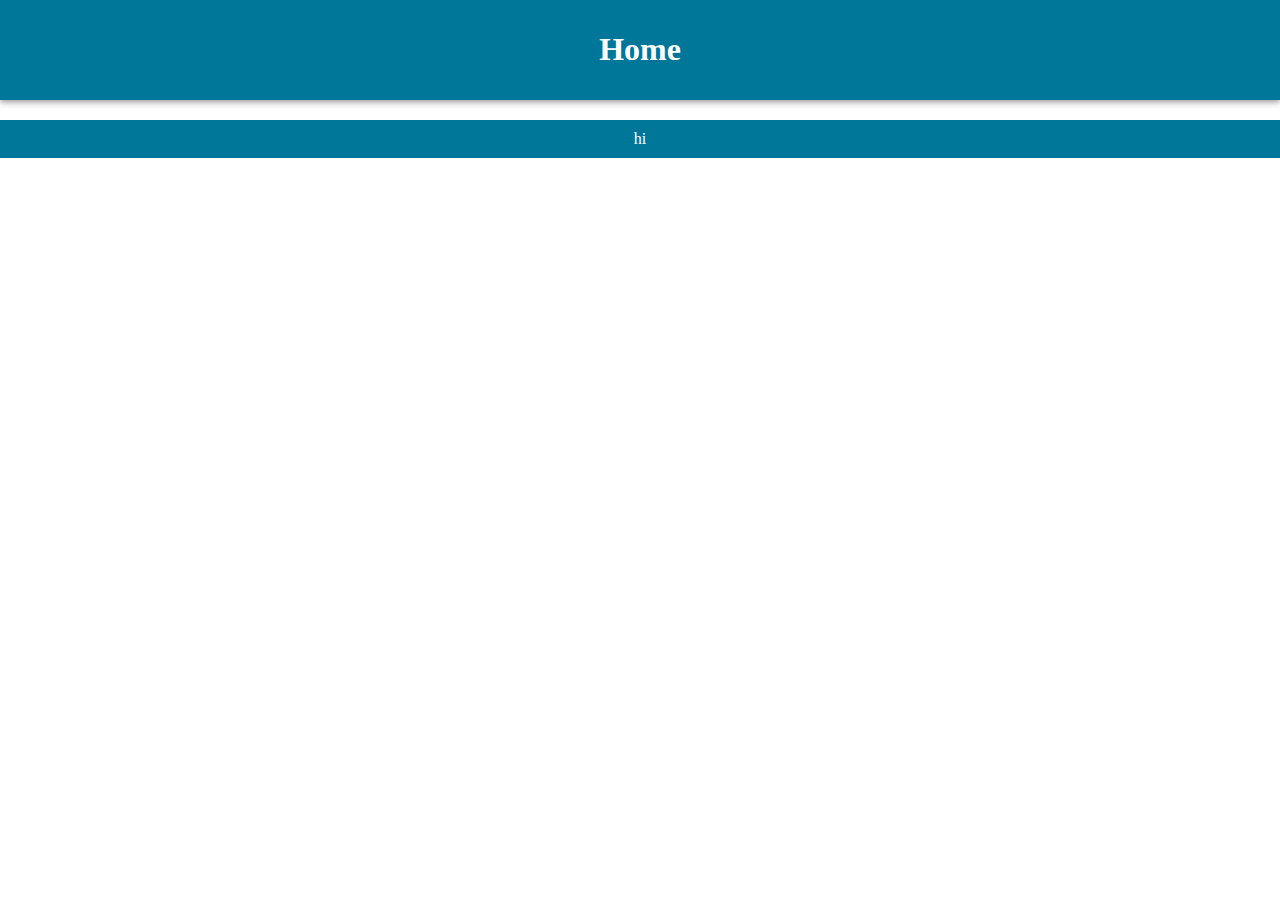
==== index.html @ f6df5423 "initial commit" ====
<html>
<head>

<link rel="stylesheet" href="css/main.css">
<link rel="stylesheet" href="css/home.css">

<title>Hunt Garden Beds</title>

</head>
<body>

<div class="theme">
    <div class="header | container dark-element">
        <h1>Home</h1>
    </div>
    <div class="container"></div>
    <div class="container dark-element">hi</div>
</div>

</body>
</html>
---- css/main.css ----
* { box-sizing: border-box; }
html, body { padding: 0; margin: 0; }

.theme {
    --primary: #079;
    --col: #fff;
}

.dark-element {
    --bg: var(--primary, #555);
    --text: #fff;
    --shadow: 0px 2px 4px -1px rgba(0,0,0,0.2), 
              0px 4px 5px 0px rgba(0,0,0,0.14), 
              0px 1px 10px 0px rgba(0,0,0,0.12);

    background-color: var(--bg);
    color: var(--text);
}

.wrapper {
    position: relative;
}

.container {
    position: relative;
    display: flex;
    flex-wrap: wrap;
    align-items: center;
    justify-content: center;
    padding: 10px;
    width: 100%;
}

.header {
    background-color: var(--bg);
    color: var(--text);
    box-shadow: var(--shadow);
}
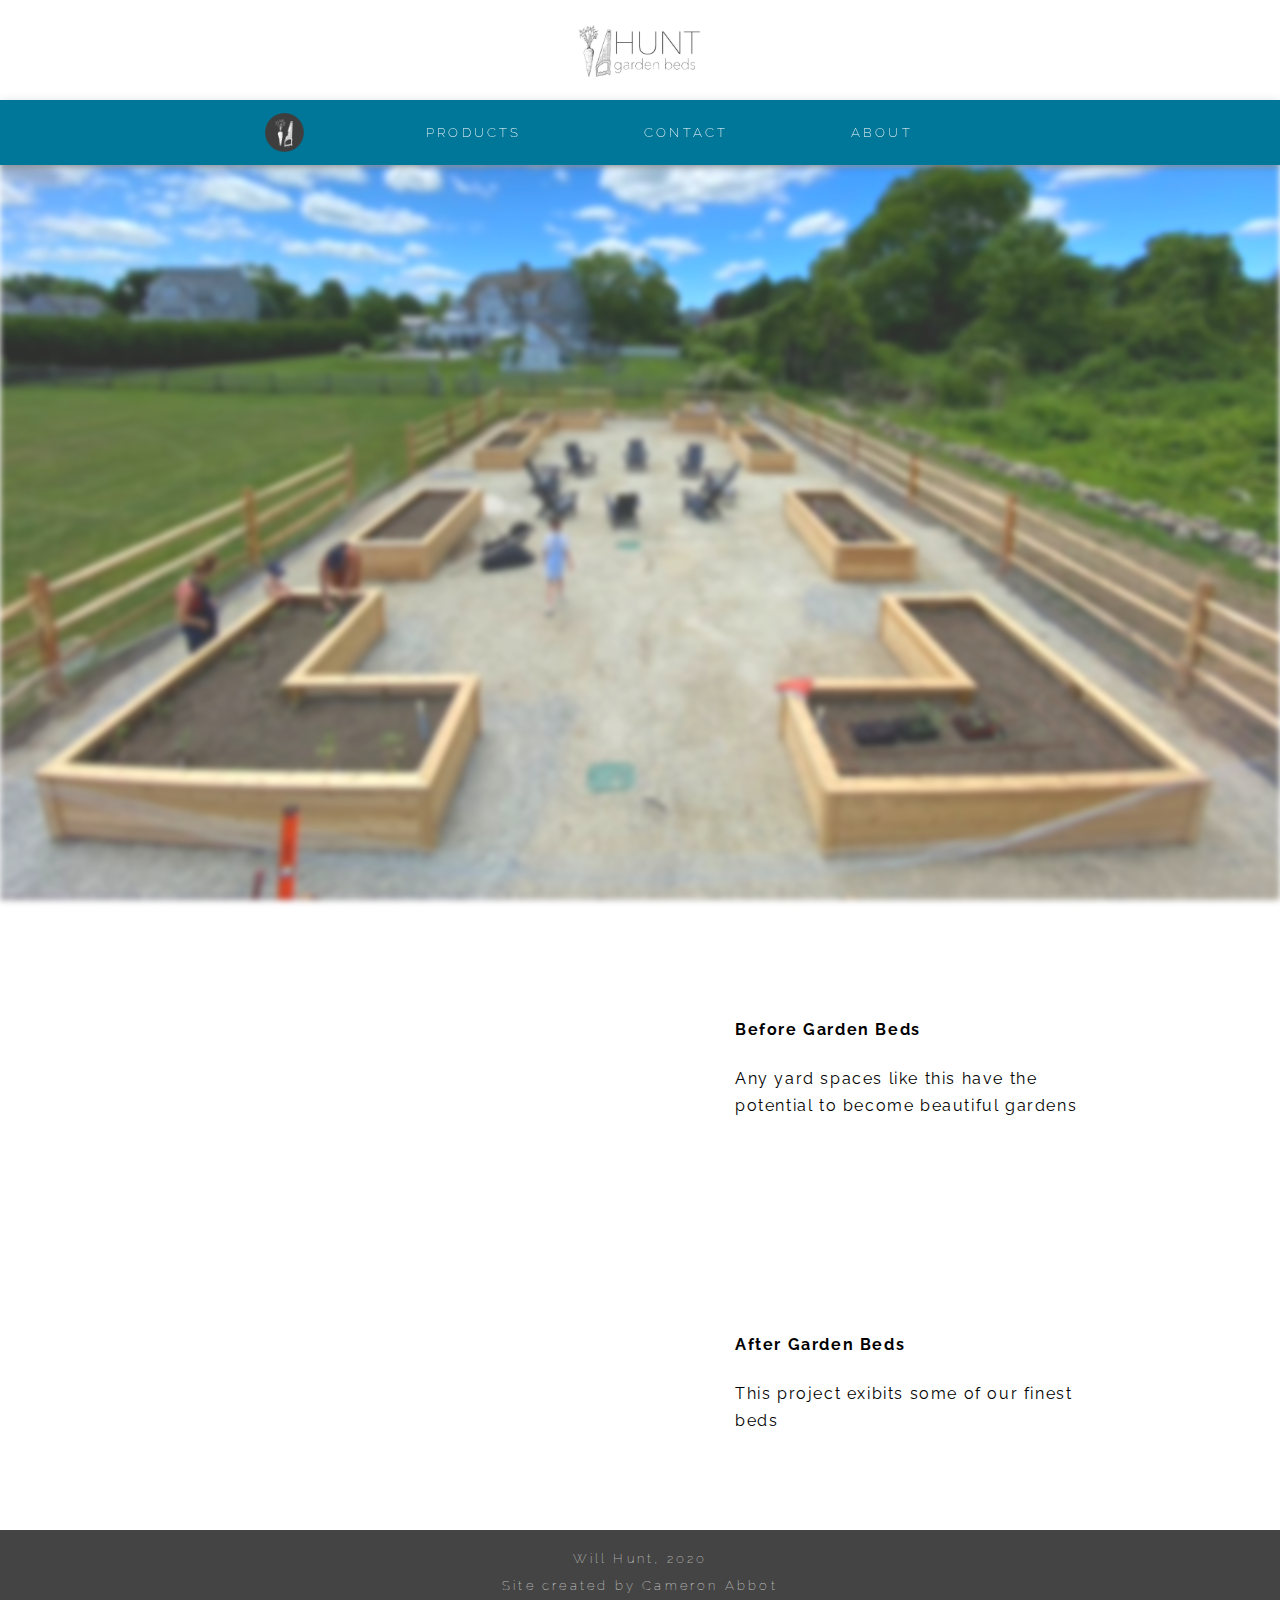
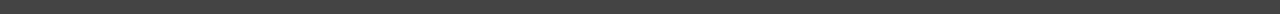
==== commit 4c5c642a: "added before/after, footer" ====
--- a/index.html
+++ b/index.html
@@ -3,19 +3,55 @@
 
 <link rel="stylesheet" href="css/main.css">
 <link rel="stylesheet" href="css/home.css">
+<link href="https://fonts.googleapis.com/css2?family=Raleway:wght@200;400&display=swap" rel="stylesheet">
+<meta name="viewport" content="width=device-width, initial-scale=1, maximum-scale=1, user-scalable=0"/>
 
+<link rel="icon" type="image/png" href="img/favicon2.png">
 <title>Hunt Garden Beds</title>
 
 </head>
 <body>
 
-<div class="theme">
-    <div class="header | container dark-element">
-        <h1>Home</h1>
+<div class="theme responsive">
+    <div class="header-top | container | padded">
+        <img src="img/logo-text.jpeg" alt="Hunt Garden Beds" height="60rem">
     </div>
-    <div class="container"></div>
-    <div class="container dark-element">hi</div>
+    <header class="header | container dark-element space-evenly">
+        <a href="" class="link nav-text">
+            <img src="img/logo-bg-dark.png" alt="logo" height="60%">
+            <!-- <spa>HOME</span> -->
+        </a>
+        <a href="" class="link nav-text"><span>PRODUCTS</span></a>
+        <a href="" class="link nav-text"><span>CONTACT</span></a>
+        <a href="about" class="link nav-text"><span>ABOUT</span></a>
+    </header>
+    <div class="home-img-container">
+        <div class="bg-img home-img"></div>
+        <!-- <span style="font-size: 5em; filter: none; bottom: 0; position: absolute;">I'm Will Hunt</span> -->
+    </div>
+    <div class="container">
+        <div class="container | space-evenly padded-below">
+            <img src="img/before-garden.jpeg" alt="before garden" class="element hidden">
+            <div class="padded element">
+                <h4>Before Garden Beds</h4>
+                <p>Any yard spaces like this have the potential to become beautiful gardens</p>
+            </div>
+        </div>
+        <div class="container space-evenly padded-below">
+            <img src="img/garden2.jpeg" alt="after garden" class="element hidden">
+            <div class="padded element">
+                <h4>After Garden Beds</h4>
+                <p>This project exibits some of our finest beds</p>
+            </div>
+        </div>
+    </div>
+    <div class="footer | container dark-element padded">
+        Will Hunt, 2020
+        <br>
+        <span>Site created by <a href="https://cameronabbot.ml" class="link">Cameron Abbot</a></span>
+    </div>
 </div>
 
+<script src="js/main.js"></script>
 </body>
 </html>
--- a/css/main.css
+++ b/css/main.css
@@ -3,7 +3,18 @@
 
 .theme {
     --primary: #079;
+    --tertiary: #444;
     --col: #fff;
+    --font: 'Raleway', sans-serif;
+
+    font-family: var(--font);
+    line-height: 1.7em;
+    letter-spacing: 0.1rem;
+}
+
+.responsive {
+    /* Changes with viewport */
+    --header-height: 56px;
 }
 
 .dark-element {
@@ -17,9 +28,9 @@
     color: var(--text);
 }
 
-.wrapper {
+/* .wrapper {
     position: relative;
-}
+} */
 
 .container {
     position: relative;
@@ -27,12 +38,91 @@
     flex-wrap: wrap;
     align-items: center;
     justify-content: center;
-    padding: 10px;
     width: 100%;
+}
+
+.space-evenly {
+    justify-content: space-evenly;
+}
+
+.element {
+    width: 100%;
+    max-width: 400px;
+}
+
+.padded {
+    padding: 15px;
+}
+
+.padded-below {
+    padding-top: 15px;
+}
+
+.bg-img {
+    background-size: cover;
+    background-position: center;
+}
+
+.link {
+    text-decoration: none;
+    color: unset;
+    position: cursor;
+    outline: none;
 }
 
 .header {
     background-color: var(--bg);
     color: var(--text);
     box-shadow: var(--shadow);
-}+    height: var(--header-height, 70px);
+    font-weight: 200;
+    position: sticky;
+    top: 0;
+    z-index: 1;
+    flex-wrap: nowrap;
+}
+
+.nav-text {
+    padding: 10px;
+    font-size: 0.8em;
+}
+
+.hidden {
+    opacity: 0;
+}
+
+.fade-in {
+    animation: fade-in ease 1s;
+}
+
+.footer {
+    background-color: var(--tertiary, #444);
+    font-weight: lighter;
+    font-size: 0.8rem;
+    flex-direction: column;
+    letter-spacing: 0.2rem;
+}
+
+@keyframes fade-in {
+    0% {
+        opacity: 0;
+        transform: translateY(8px);
+    }
+    100% {
+        opacity: 1;
+        transform: none;
+    }
+}
+
+@media only screen and (min-width: 500px) {
+    .responsive {
+        --header-height: 65px;
+    }
+    .header {
+        justify-content: center;
+    }
+    .nav-text {
+        margin-right: 8vw;
+        letter-spacing: 0.2rem;
+    }
+}
--- a/css/home.css
+++ b/css/home.css
@@ -0,0 +1,13 @@
+.home-img {
+    background-image: url("../img/garden1b.jpeg");
+    filter: blur(3px) contrast(70%) brightness(120%) saturate(150%);
+    height: 100%;
+}
+
+.home-img-container {
+    height: calc(100vh - 100px - var(--header-height));
+}
+
+.header-top {
+    height: 100px;
+}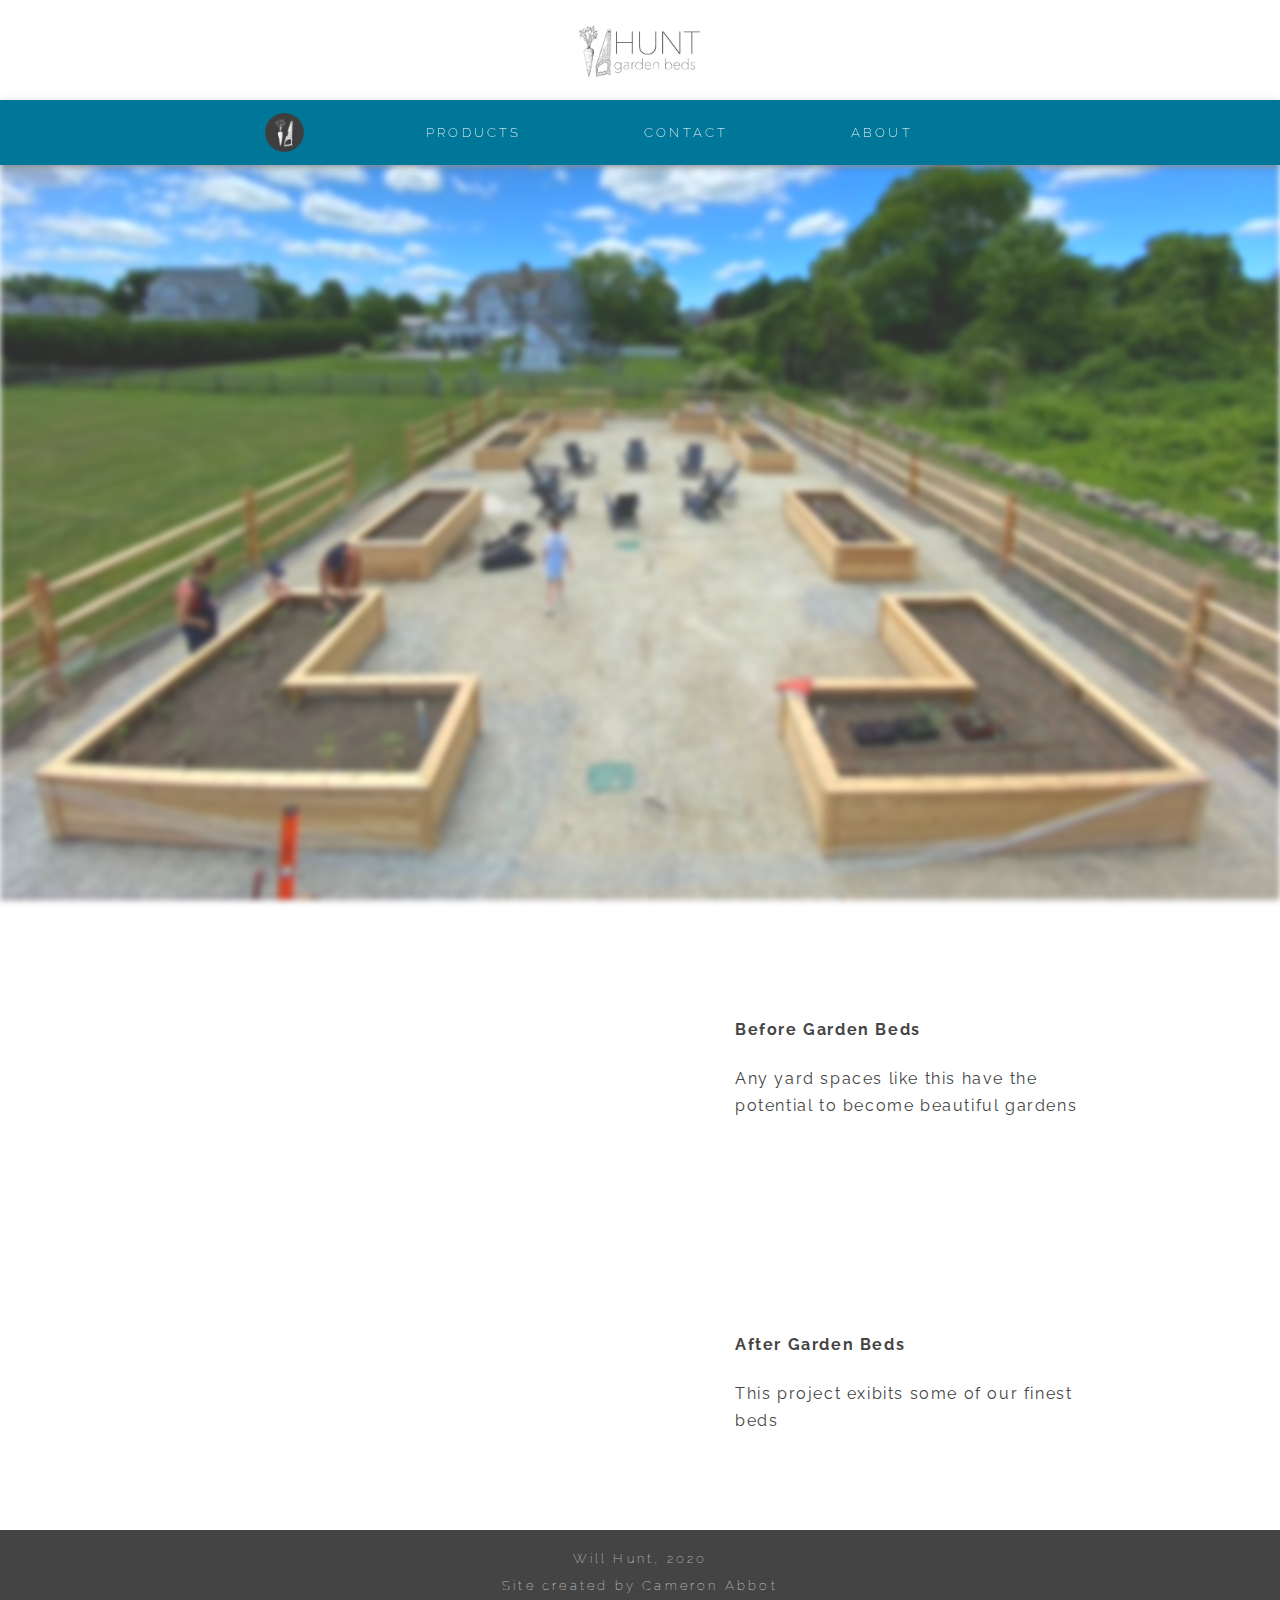
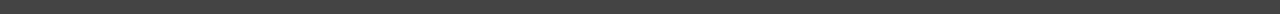
==== commit e19531f7: "added about info" ====
--- a/index.html
+++ b/index.html
@@ -3,7 +3,7 @@
 
 <link rel="stylesheet" href="css/main.css">
 <link rel="stylesheet" href="css/home.css">
-<link href="https://fonts.googleapis.com/css2?family=Raleway:wght@200;400&display=swap" rel="stylesheet">
+<link href="https://fonts.googleapis.com/css2?family=Raleway:wght@200;400;700&display=swap" rel="stylesheet">
 <meta name="viewport" content="width=device-width, initial-scale=1, maximum-scale=1, user-scalable=0"/>
 
 <link rel="icon" type="image/png" href="img/favicon2.png">
--- a/css/main.css
+++ b/css/main.css
@@ -8,6 +8,7 @@
     --font: 'Raleway', sans-serif;
 
     font-family: var(--font);
+    color: var(--tertiary);
     line-height: 1.7em;
     letter-spacing: 0.1rem;
 }
@@ -28,6 +29,15 @@
     color: var(--text);
 }
 
+.emphasize {
+    color: var(--primary);
+    font-weight: bold;
+}
+
+.indent {
+    margin-right: 0.5in;
+}
+
 /* .wrapper {
     position: relative;
 } */
@@ -39,6 +49,10 @@
     align-items: center;
     justify-content: center;
     width: 100%;
+}
+
+.flex-col {
+    flex-direction: column;
 }
 
 .space-evenly {
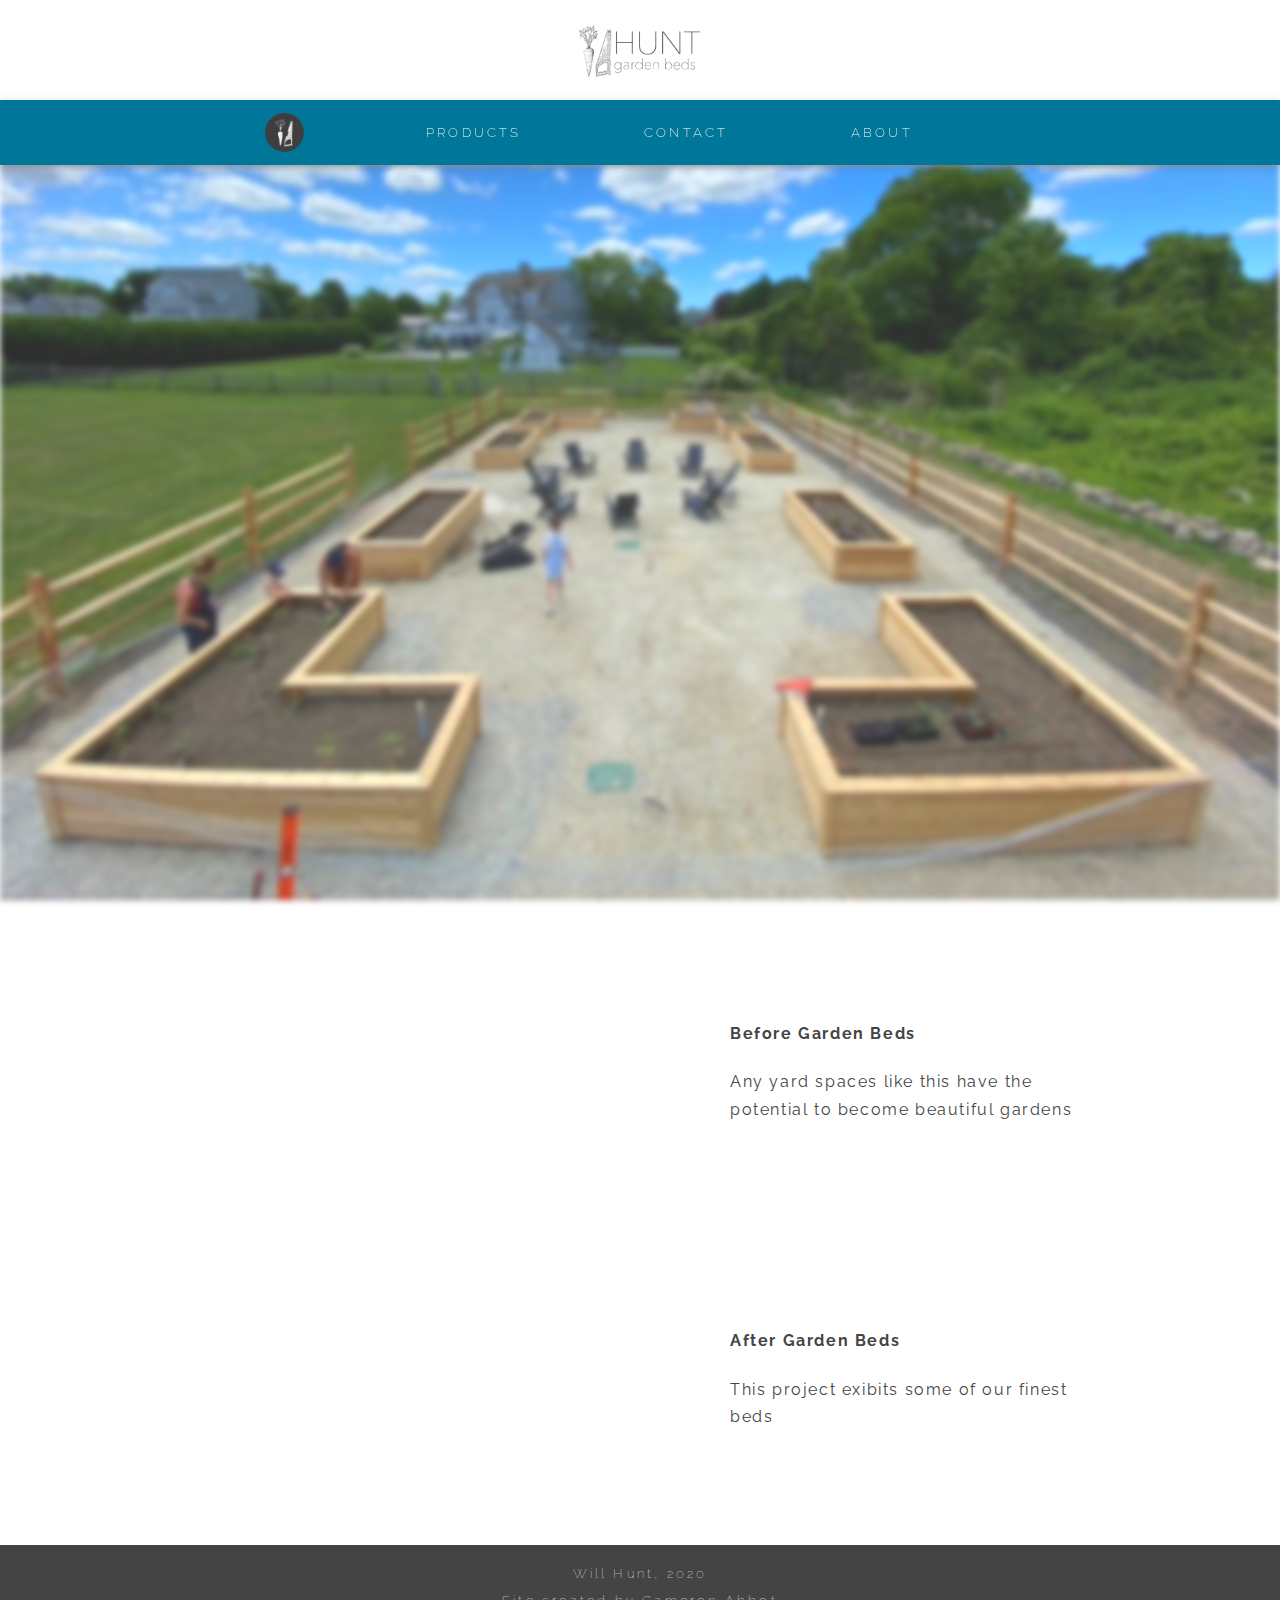
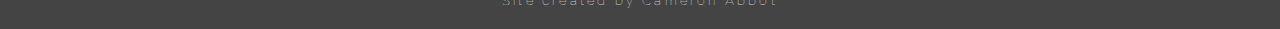
==== commit c3870d40: "fixed padding home" ====
--- a/index.html
+++ b/index.html
@@ -29,16 +29,16 @@
         <div class="bg-img home-img"></div>
         <!-- <span style="font-size: 5em; filter: none; bottom: 0; position: absolute;">I'm Will Hunt</span> -->
     </div>
-    <div class="container">
-        <div class="container | space-evenly padded-below">
-            <img src="img/before-garden.jpeg" alt="before garden" class="element hidden">
+    <div class="container padded">
+        <div class="container | space-evenly">
+            <img src="img/before-garden.jpeg" alt="before garden" class="padded element hidden">
             <div class="padded element">
                 <h4>Before Garden Beds</h4>
                 <p>Any yard spaces like this have the potential to become beautiful gardens</p>
             </div>
         </div>
-        <div class="container space-evenly padded-below">
-            <img src="img/garden2.jpeg" alt="after garden" class="element hidden">
+        <div class="container space-evenly">
+            <img src="img/garden2.jpeg" alt="after garden" class="padded element hidden">
             <div class="padded element">
                 <h4>After Garden Beds</h4>
                 <p>This project exibits some of our finest beds</p>
--- a/css/main.css
+++ b/css/main.css
@@ -69,7 +69,7 @@
 }
 
 .padded-below {
-    padding-top: 15px;
+    padding-bottom: 15px;
 }
 
 .bg-img {
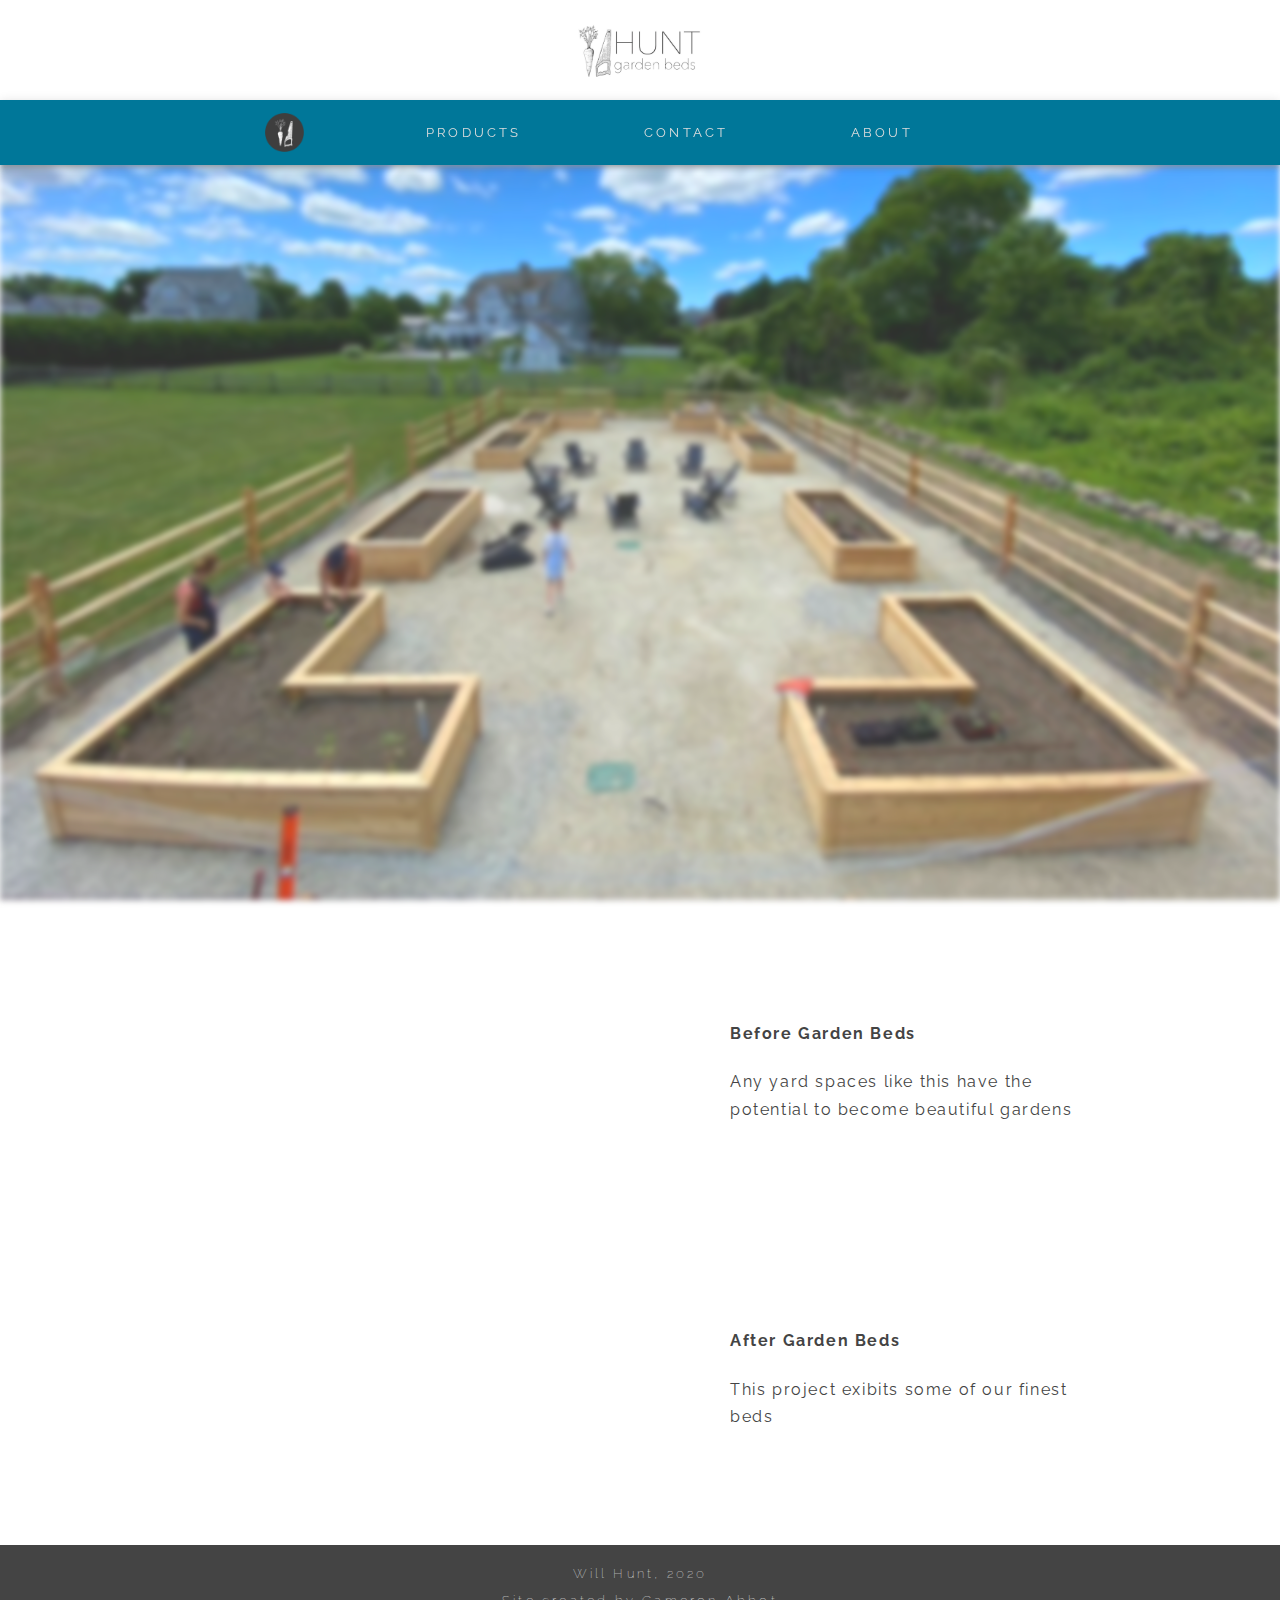
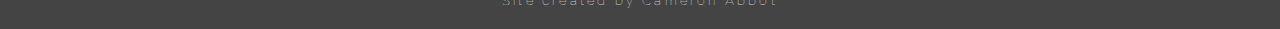
==== commit b5315771: "about - transitions" ====
--- a/index.html
+++ b/index.html
@@ -6,7 +6,7 @@
 <link href="https://fonts.googleapis.com/css2?family=Raleway:wght@200;400;700&display=swap" rel="stylesheet">
 <meta name="viewport" content="width=device-width, initial-scale=1, maximum-scale=1, user-scalable=0"/>
 
-<link rel="icon" type="image/png" href="img/favicon2.png">
+<link rel="icon" type="image/png" href="img/favicon.ico">
 <title>Hunt Garden Beds</title>
 
 </head>
@@ -14,16 +14,18 @@
 
 <div class="theme responsive">
     <div class="header-top | container | padded">
-        <img src="img/logo-text.jpeg" alt="Hunt Garden Beds" height="60rem">
+        <a href="">
+            <img src="img/logo-text.jpeg" alt="Hunt Garden Beds" height="60rem">
+        </a>
     </div>
     <header class="header | container dark-element space-evenly">
         <a href="" class="link nav-text">
             <img src="img/logo-bg-dark.png" alt="logo" height="60%">
             <!-- <spa>HOME</span> -->
         </a>
-        <a href="" class="link nav-text"><span>PRODUCTS</span></a>
-        <a href="" class="link nav-text"><span>CONTACT</span></a>
-        <a href="about" class="link nav-text"><span>ABOUT</span></a>
+        <a href="products/" class="link nav-text"><span>PRODUCTS</span></a>
+        <a href="contact/" class="link nav-text"><span>CONTACT</span></a>
+        <a href="about/" class="link nav-text"><span>ABOUT</span></a>
     </header>
     <div class="home-img-container">
         <div class="bg-img home-img"></div>
--- a/css/main.css
+++ b/css/main.css
@@ -6,6 +6,7 @@
     --tertiary: #444;
     --col: #fff;
     --font: 'Raleway', sans-serif;
+    --light-gray: #ddd;
 
     font-family: var(--font);
     color: var(--tertiary);
@@ -15,7 +16,7 @@
 
 .responsive {
     /* Changes with viewport */
-    --header-height: 56px;
+    --header-height: 60px;
 }
 
 .dark-element {
@@ -89,7 +90,7 @@
     color: var(--text);
     box-shadow: var(--shadow);
     height: var(--header-height, 70px);
-    font-weight: 200;
+    font-weight: 400;
     position: sticky;
     top: 0;
     z-index: 1;
@@ -99,6 +100,13 @@
 .nav-text {
     padding: 10px;
     font-size: 0.8em;
+    color: var(--light-gray);
+    --active: #fff;
+}
+
+.active {
+    color: var(--active);
+    font-weight: bold;
 }
 
 .hidden {
@@ -107,14 +115,6 @@
 
 .fade-in {
     animation: fade-in ease 1s;
-}
-
-.footer {
-    background-color: var(--tertiary, #444);
-    font-weight: lighter;
-    font-size: 0.8rem;
-    flex-direction: column;
-    letter-spacing: 0.2rem;
 }
 
 @keyframes fade-in {
@@ -128,7 +128,7 @@
     }
 }
 
-@media only screen and (min-width: 500px) {
+@media (min-width: 500px) {
     .responsive {
         --header-height: 65px;
     }
--- a/css/home.css
+++ b/css/home.css
@@ -10,4 +10,13 @@
 
 .header-top {
     height: 100px;
+}
+
+.footer {
+    background-color: var(--tertiary, #444);
+    font-weight: lighter;
+    font-size: 0.8rem;
+    flex-direction: column;
+    letter-spacing: 0.2rem;
+    /* color: var(--light-gray); */
 }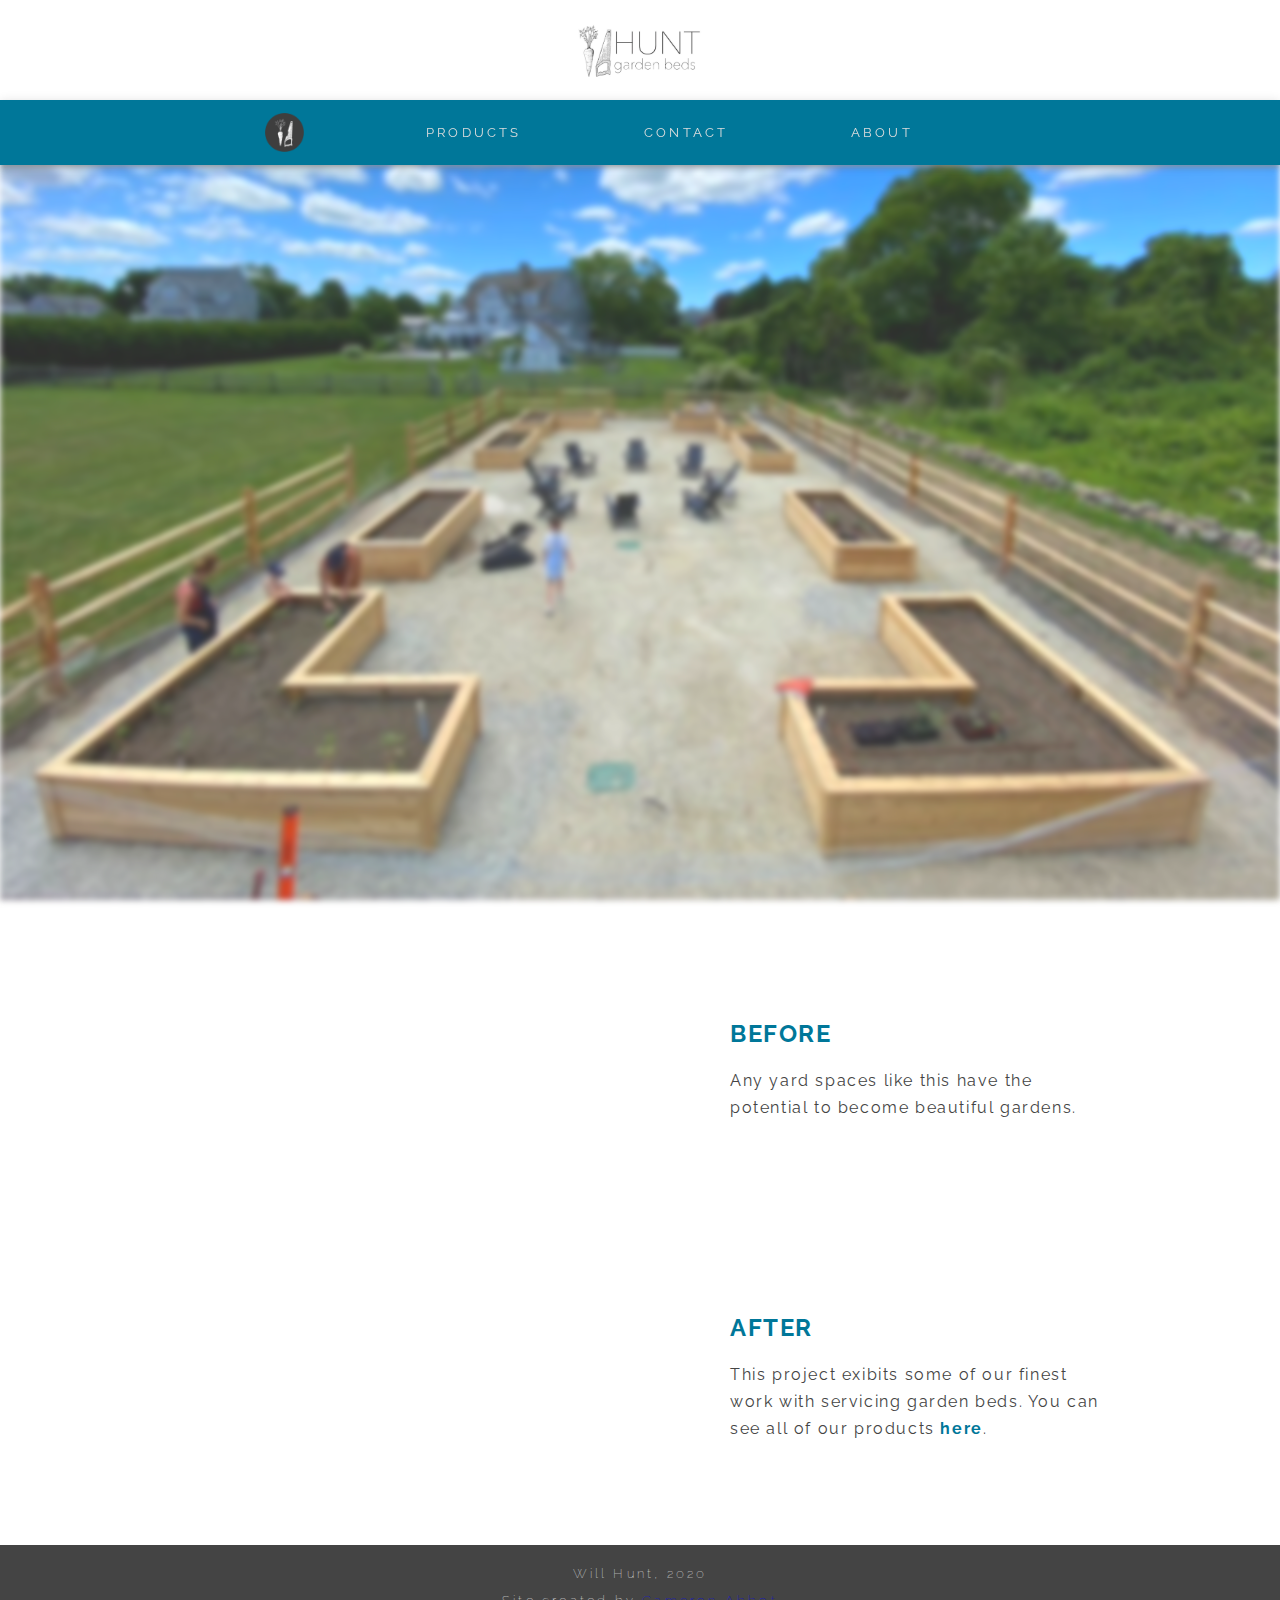
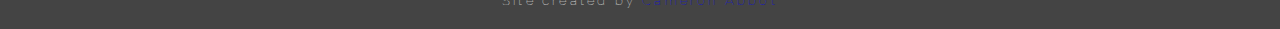
==== commit 87483cdb: "changes home page" ====
--- a/index.html
+++ b/index.html
@@ -35,15 +35,20 @@
         <div class="container | space-evenly">
             <img src="img/before-garden.jpeg" alt="before garden" class="padded element hidden">
             <div class="padded element">
-                <h4>Before Garden Beds</h4>
-                <p>Any yard spaces like this have the potential to become beautiful gardens</p>
+                <h2 class="emphasize">BEFORE</h2>
+                <p>
+                    Any yard spaces like this have the potential to become beautiful gardens.
+                </p>
             </div>
         </div>
         <div class="container space-evenly">
             <img src="img/garden2.jpeg" alt="after garden" class="padded element hidden">
             <div class="padded element">
-                <h4>After Garden Beds</h4>
-                <p>This project exibits some of our finest beds</p>
+                <h2 class="emphasize">AFTER</h2>
+                <p>
+                    This project exibits some of our finest work with servicing garden beds.
+                    You can see all of our products <a href="/products/" class="link emphasize">here</a>.
+                </p>
             </div>
         </div>
     </div>
--- a/css/main.css
+++ b/css/main.css
@@ -65,13 +65,13 @@
     max-width: 400px;
 }
 
-.padded {
-    padding: 15px;
-}
+.padded { padding: 15px; }
+.padded-below { padding-bottom: 15px; }
+.padded-text { padding: 0.3rem 0; }
+/* .no-padding { padding: 0; } */
 
-.padded-below {
-    padding-bottom: 15px;
-}
+.margin-above { margin-top: 0.8rem; }
+/* .no-margin { margin: 0 } */
 
 .bg-img {
     background-size: cover;
@@ -80,8 +80,31 @@
 
 .link {
     text-decoration: none;
-    color: unset;
+    /* color: unset; */
     position: cursor;
+    outline: none;
+}
+
+.form {
+    align-items: flex-start;
+    margin: 0;
+    max-width: 30rem;
+}
+
+.input {
+    padding: 0.8rem 0.5rem;
+    border: 0.1rem solid var(--light-gray);
+}
+
+.input:focus {
+    border-color: var(--primary);
+}
+
+.btn {
+    padding: 0.7rem 1.5rem;
+    background-color: var(--primary);
+    color: var(--col);
+    border: none;
     outline: none;
 }
 
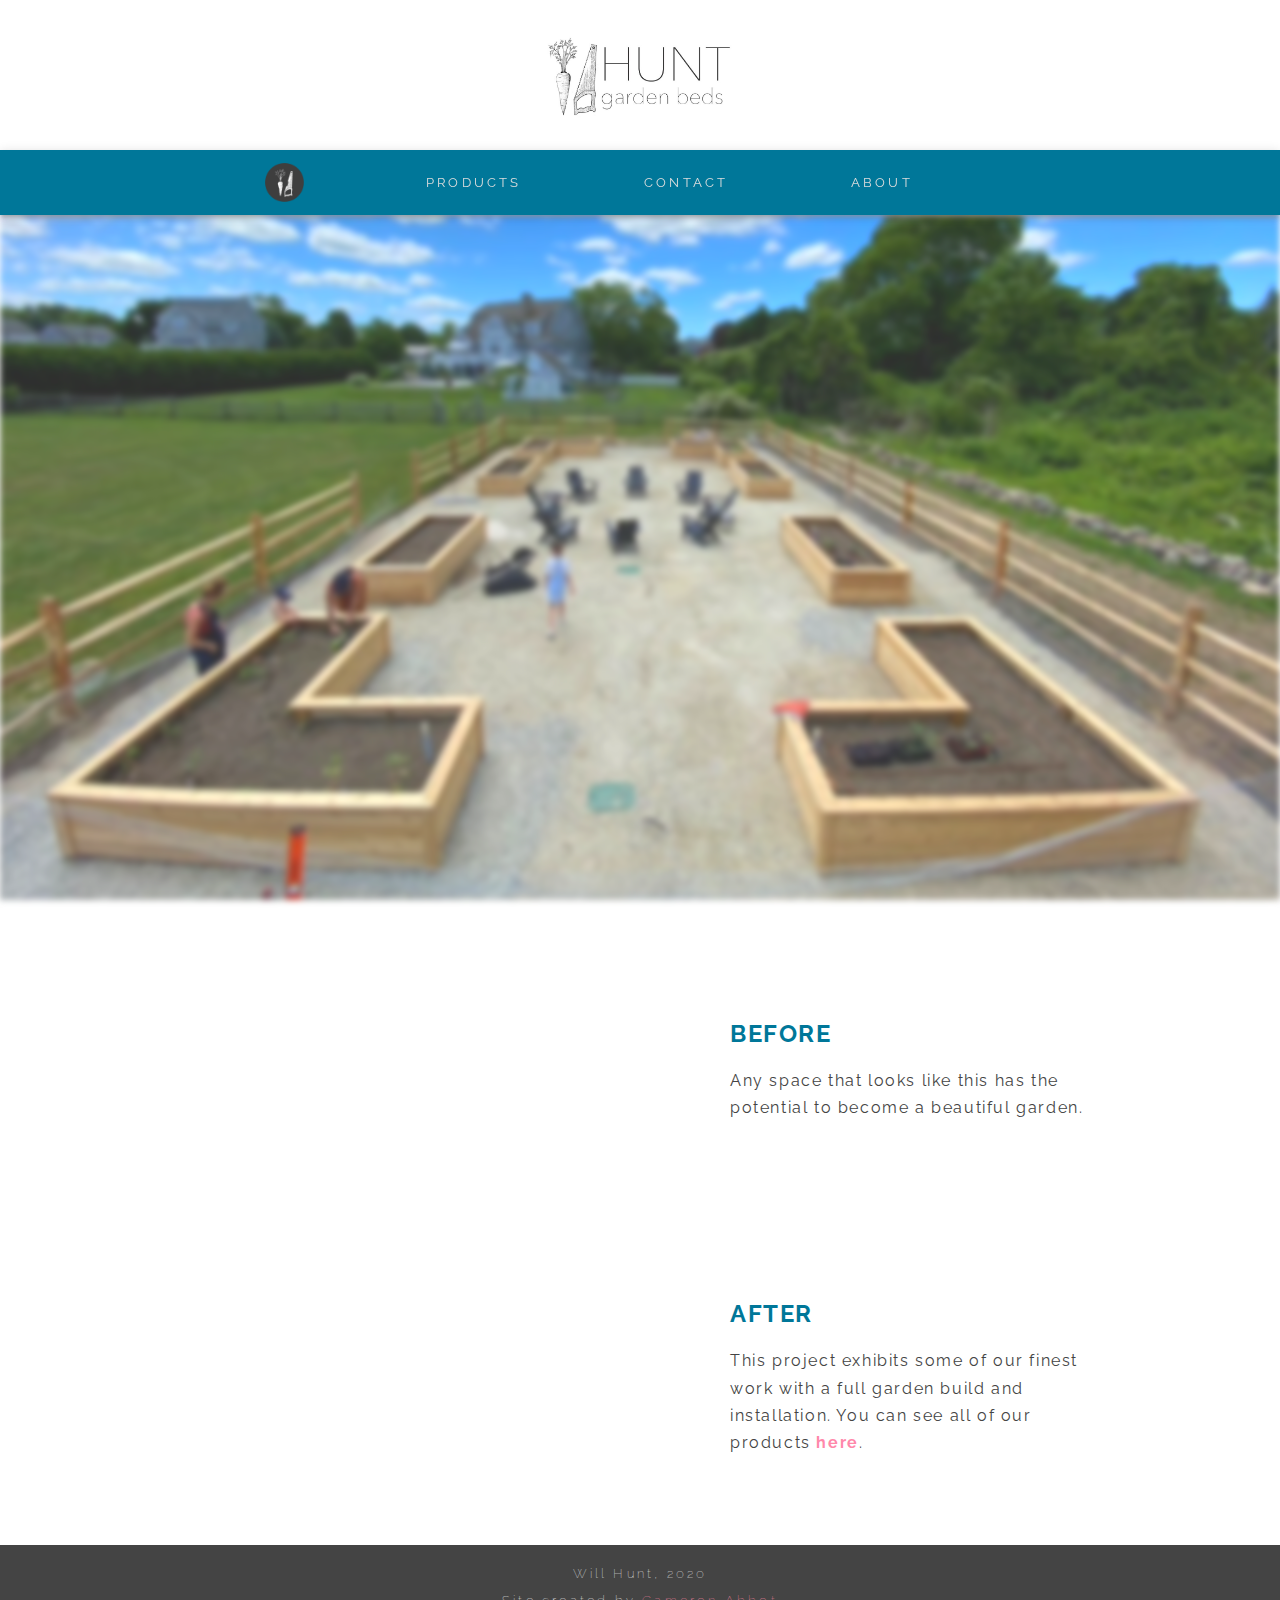
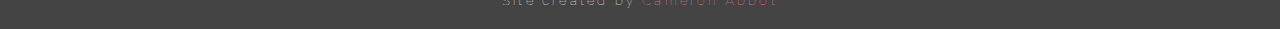
==== commit 8473b008: "basic products page" ====
--- a/index.html
+++ b/index.html
@@ -15,7 +15,7 @@
 <div class="theme responsive">
     <div class="header-top | container | padded">
         <a href="">
-            <img src="img/logo-text.jpeg" alt="Hunt Garden Beds" height="60rem">
+            <img src="img/logo-text.jpeg" alt="Hunt Garden Beds" height="90rem">
         </a>
     </div>
     <header class="header | container dark-element space-evenly">
@@ -37,7 +37,7 @@
             <div class="padded element">
                 <h2 class="emphasize">BEFORE</h2>
                 <p>
-                    Any yard spaces like this have the potential to become beautiful gardens.
+                    Any space that looks like this has the potential to become a beautiful garden.
                 </p>
             </div>
         </div>
@@ -46,7 +46,7 @@
             <div class="padded element">
                 <h2 class="emphasize">AFTER</h2>
                 <p>
-                    This project exibits some of our finest work with servicing garden beds.
+                    This project exhibits some of our finest work with a full garden build and installation.
                     You can see all of our products <a href="/products/" class="link emphasize">here</a>.
                 </p>
             </div>
@@ -55,7 +55,7 @@
     <div class="footer | container dark-element padded">
         Will Hunt, 2020
         <br>
-        <span>Site created by <a href="https://cameronabbot.ml" class="link">Cameron Abbot</a></span>
+        <span>Site created by <a href="https://cameronabbot.ml" target="_blank" class="link">Cameron Abbot</a></span>
     </div>
 </div>
 
--- a/css/main.css
+++ b/css/main.css
@@ -4,9 +4,13 @@
 .theme {
     --primary: #079;
     --tertiary: #444;
-    --col: #fff;
+    --accent: #f8a;
+    --text: var(--tertiary, #444);
     --font: 'Raleway', sans-serif;
     --light-gray: #ddd;
+    --shadow: 0px 2px 4px -1px rgba(0,0,0,0.2), 
+              0px 4px 5px 0px rgba(0,0,0,0.14), 
+              0px 1px 10px 0px rgba(0,0,0,0.12);
 
     font-family: var(--font);
     color: var(--tertiary);
@@ -20,11 +24,8 @@
 }
 
 .dark-element {
-    --bg: var(--primary, #555);
+    --bg: var(--tertiary, #555);
     --text: #fff;
-    --shadow: 0px 2px 4px -1px rgba(0,0,0,0.2), 
-              0px 4px 5px 0px rgba(0,0,0,0.14), 
-              0px 1px 10px 0px rgba(0,0,0,0.12);
 
     background-color: var(--bg);
     color: var(--text);
@@ -80,9 +81,13 @@
 
 .link {
     text-decoration: none;
-    /* color: unset; */
+    color: var(--accent);
     position: cursor;
     outline: none;
+}
+
+.link:hover {
+    color: var(--link-hover-col);
 }
 
 .form {
@@ -103,13 +108,13 @@
 .btn {
     padding: 0.7rem 1.5rem;
     background-color: var(--primary);
-    color: var(--col);
+    color: #fff;
     border: none;
     outline: none;
 }
 
 .header {
-    background-color: var(--bg);
+    background-color: var(--primary);
     color: var(--text);
     box-shadow: var(--shadow);
     height: var(--header-height, 70px);
@@ -118,13 +123,24 @@
     top: 0;
     z-index: 1;
     flex-wrap: nowrap;
+    --text: var(--light-gray);
 }
 
 .nav-text {
     padding: 10px;
     font-size: 0.8em;
-    color: var(--light-gray);
+    color: var(--text);
     --active: #fff;
+}
+
+.subheader {
+    position: sticky;
+    top: var(--header-height);
+    background-color: #fff;
+    z-index: 1;
+    transition: padding 200ms;
+    box-shadow: var(--shadow);
+    --link-hover-col: var(--primary);
 }
 
 .active {
--- a/css/home.css
+++ b/css/home.css
@@ -5,11 +5,11 @@
 }
 
 .home-img-container {
-    height: calc(100vh - 100px - var(--header-height));
+    height: calc(100vh - 150px - var(--header-height));
 }
 
 .header-top {
-    height: 100px;
+    height: 150px;
 }
 
 .footer {
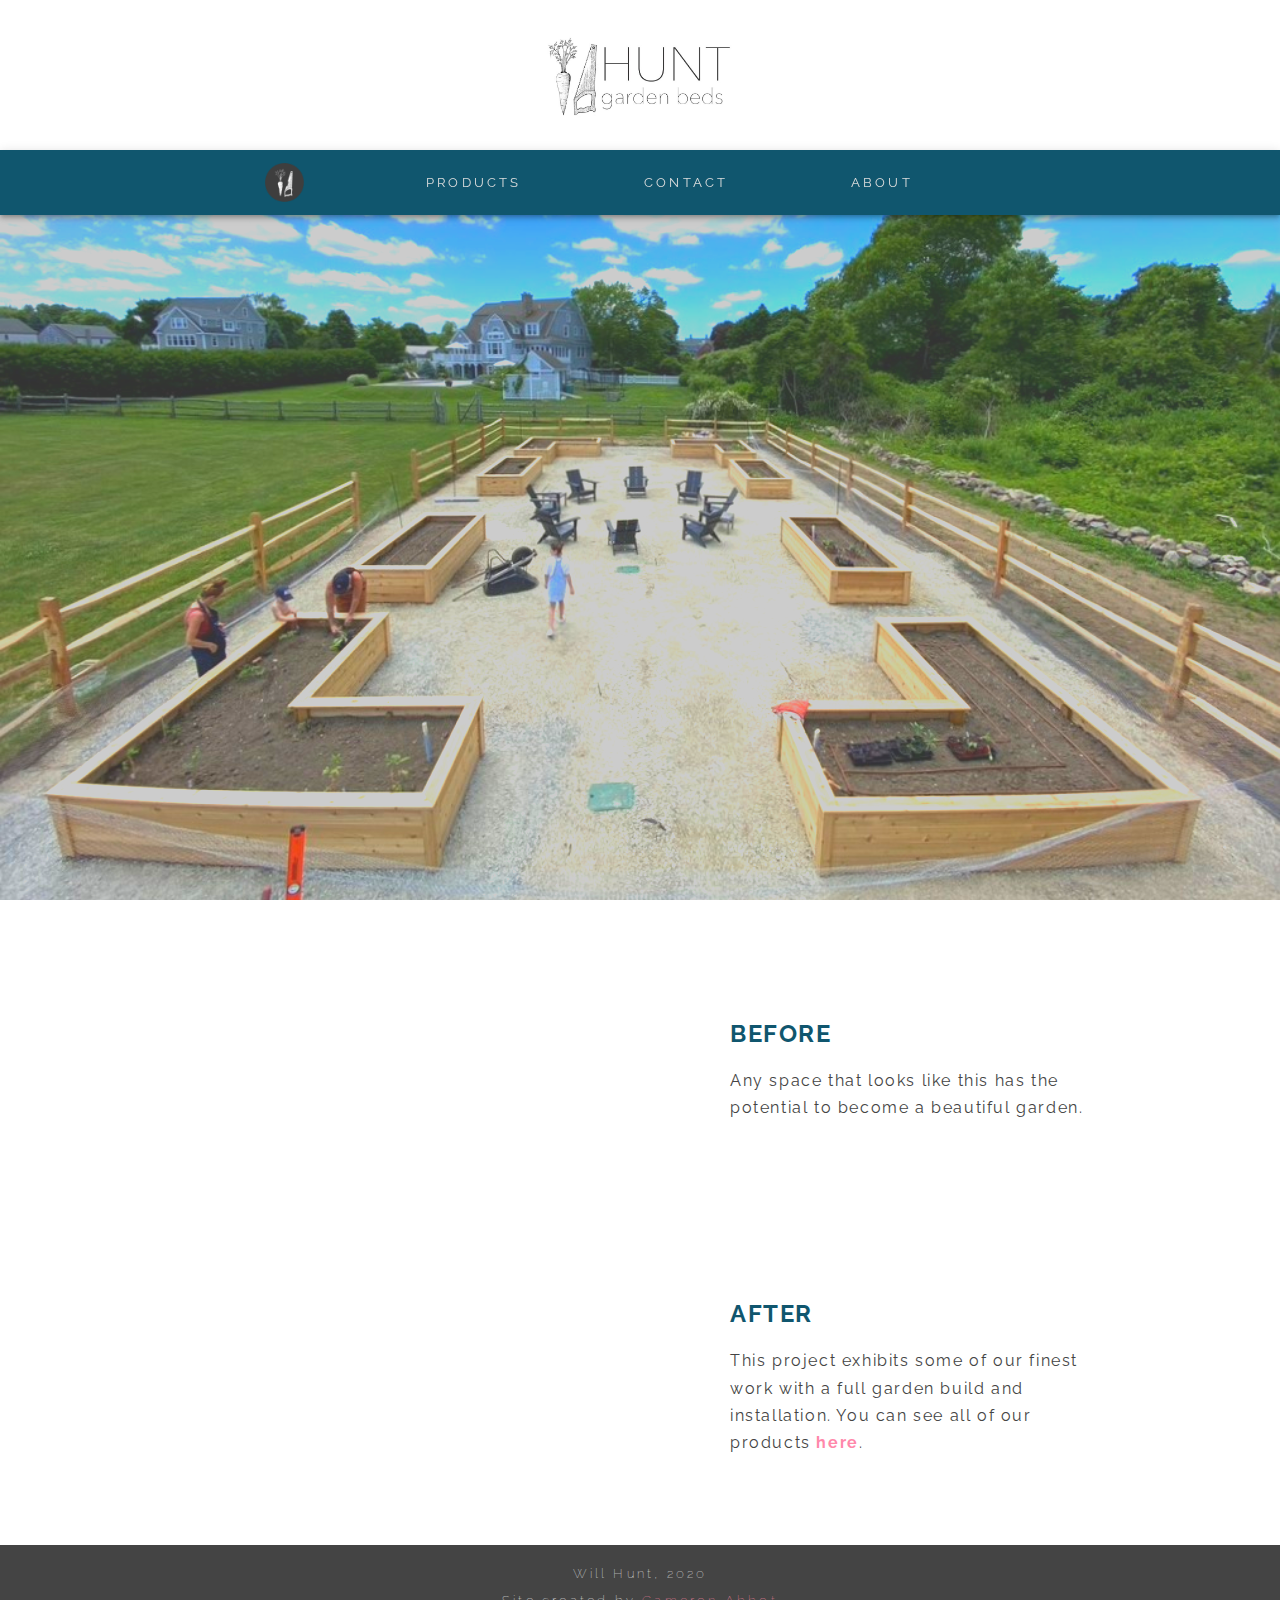
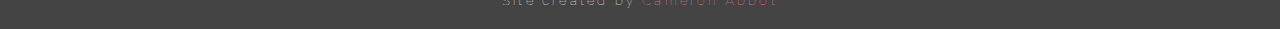
==== commit fdec5191: "updated products images" ====
--- a/index.html
+++ b/index.html
@@ -47,7 +47,7 @@
                 <h2 class="emphasize">AFTER</h2>
                 <p>
                     This project exhibits some of our finest work with a full garden build and installation.
-                    You can see all of our products <a href="/products/" class="link emphasize">here</a>.
+                    You can see all of our products <a href="products/" class="link emphasize">here</a>.
                 </p>
             </div>
         </div>
--- a/css/main.css
+++ b/css/main.css
@@ -2,7 +2,9 @@
 html, body { padding: 0; margin: 0; }
 
 .theme {
-    --primary: #079;
+    --primary: #10566e;
+    /* --primary: #00263e; */
+    /* --primary: #079; */
     --tertiary: #444;
     --accent: #f8a;
     --text: var(--tertiary, #444);
--- a/css/home.css
+++ b/css/home.css
@@ -1,6 +1,7 @@
 .home-img {
     background-image: url("../img/garden1b.jpeg");
-    filter: blur(3px) contrast(70%) brightness(120%) saturate(150%);
+    /* filter: blur(3px) contrast(70%) brightness(120%) saturate(150%); */
+    filter: brightness(140%) contrast(60%) saturate(180%);;
     height: 100%;
 }
 
